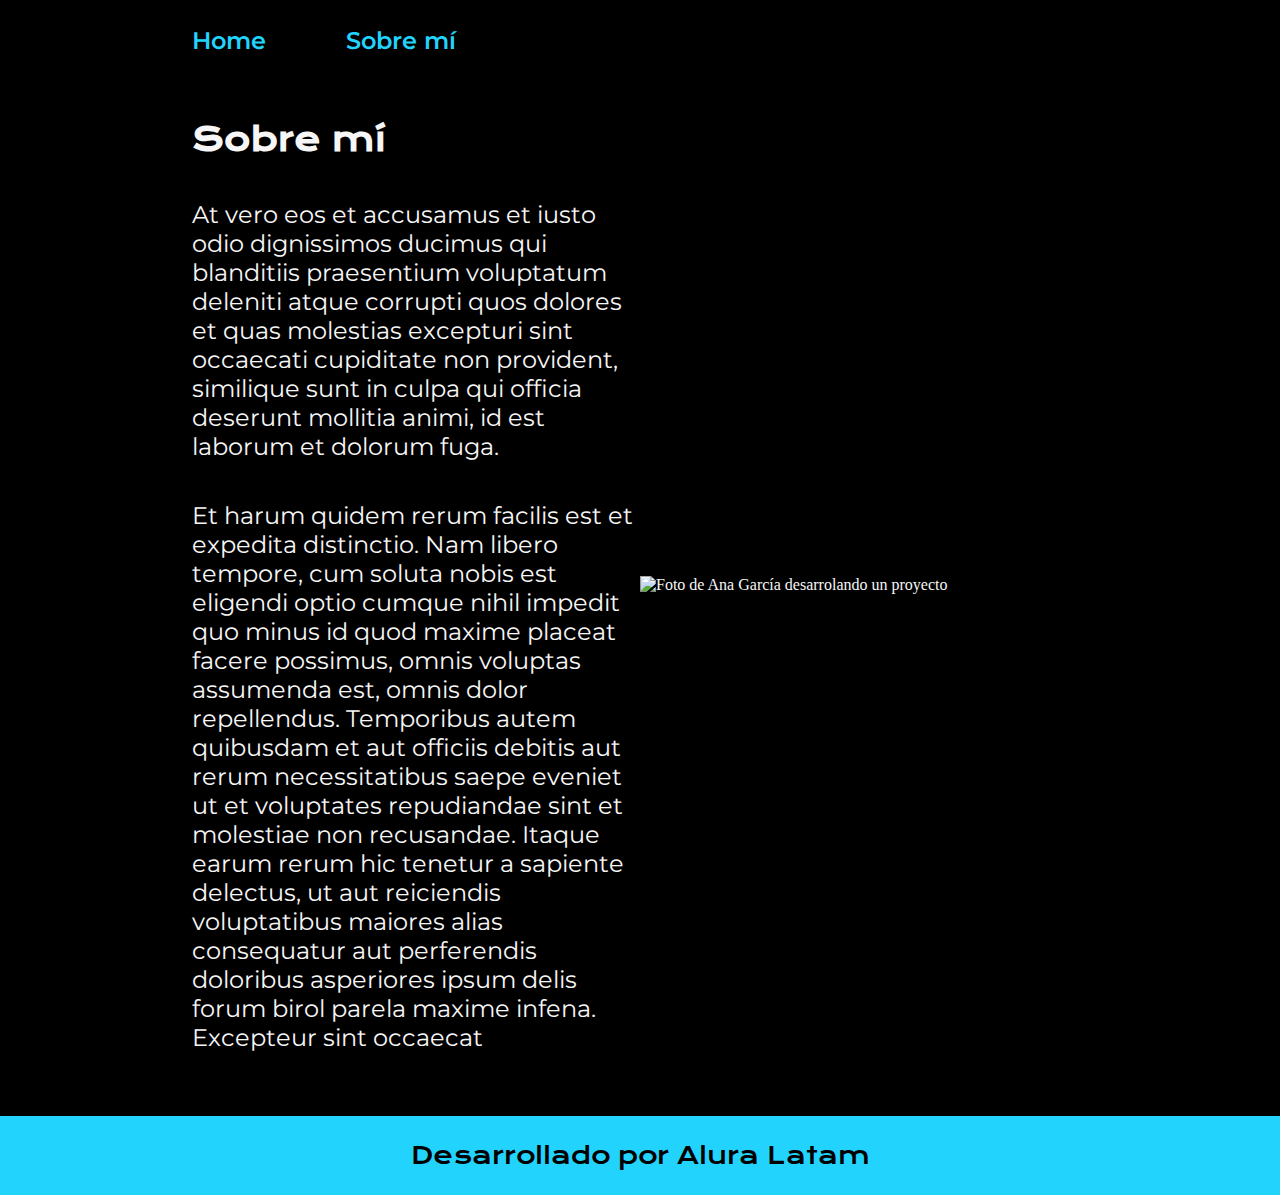
==== about.html @ a92df145 "Ejercicio Alura Latam" ====
<!DOCTYPE html>
<html lang="es-mx">
<head>
    <meta charset="UTF-8">
    <meta name="viewport" content="width=device-width, initial-scale=1.0">
    <title>Portafolio</title>
    <link rel="stylesheet" href="styles/style.css">

</head>
<body>
    <header class="header">
        <nav class="header__menu">
            <a class="header__menu__link" href="index.html">Home</a>
            <a class="header__menu__link" href="about.html">Sobre mí</a>
        </nav>
    </header>
    <main class="presentacion">
        <section class="presentacion__contenido">
            <h1 class="presentacion__contenido__titulo">Sobre mí</h1>
                <p class="presentacion__contenido__texto">At vero eos et accusamus et iusto odio dignissimos ducimus qui blanditiis praesentium voluptatum deleniti
                    atque corrupti quos dolores et quas molestias excepturi sint occaecati cupiditate non provident,
                    similique sunt in culpa qui officia deserunt mollitia animi, id est laborum et dolorum fuga.

                </p>
                <p class="presentacion__contenido__texto">
                    Et harum quidem rerum facilis est et expedita distinctio. Nam libero tempore, cum soluta nobis est
                    eligendi optio cumque nihil impedit quo minus id quod maxime placeat facere possimus, omnis voluptas
                    assumenda est, omnis dolor repellendus. Temporibus autem quibusdam et aut officiis debitis aut rerum
                    necessitatibus saepe eveniet ut et voluptates repudiandae sint et molestiae non recusandae. Itaque earum
                    rerum hic tenetur a sapiente delectus, ut aut reiciendis voluptatibus maiores alias consequatur aut
                    perferendis doloribus asperiores ipsum delis forum birol parela maxime infena. Excepteur sint occaecat
                </p>
               
        </section>
            <img class="presentacion__imagen" src="./assets/Imagen.png" alt="Foto de Ana García desarrolando un proyecto">
    </main>
    <footer class="footer">
        <p>Desarrollado por Alura Latam</p>
    </footer>
    
</body>
</html>
---- styles/style.css ----
@import url('https://fonts.googleapis.com/css2?family=Krona+One&family=Montserrat:wght@400;600&display=swap');


:root {
    --color-primaria: #000000;
    --color-secundaria: #F6F6F6;
    --color-terciaria: #22D4FD;
    --color-hover: #272727;

    --fuente-krona: 'Krona One', sans-serif;
    --fuente-montserrat: 'Montserrat', sans-serif;
}

* {
    padding: 0;
    margin:0;
}

body{
    box-sizing: border-box;
    background-color: var(--color-primaria);
    color: var(--color-secundaria);
}

.header{
    padding: 2% 0% 0% 15%;
}

.header__menu{
    display: flex;
    gap: 80px;
}
.header__menu__link{
    font-family: var(--fuente-montserrat);
    font-size: 1.5rem;
    font-weight: 600;
    color: var(--color-terciaria);
    text-decoration: none;

}



.presentacion {
    padding: 5% 15%;
    display: flex;
    align-items: center;
    justify-content: space-between;
}

.presentacion__contenido{
    width: 50%;
    display: flex;
    flex-direction: column;
    gap: 40px;
}


.presentacion__contenido__titulo{
    font-size: 2rem;
    font-family: var(--fuente-krona);
}

.titulo-destaque {
    color: var(--color-terciaria); ;
}

.presentacion__contenido__texto{
    font-size: 1.5rem;
    font-family: var(--fuente-montserrat);
}

.presentacion__enlaces{
    display: flex;
    flex-direction: column;
    justify-content: space-between;
    align-items: center;
    gap: 32px;
}

.presentacion__enlaces__subtitulo{
    font-family: var(--fuente-krona);
    font-weight: 400;
    font-size: 1.5rem;
}
.presentacion__enlaces__link{
      display: flex;
      justify-content: center;
      gap: 16px;
      border: 2px solid var(--color-terciaria);
      width: 50%;
      text-align: center;
      border-radius: 8px;
      font-size: 1.5rem;
      font-weight: 600;
      padding: 21.5px 0;
      text-decoration: none;
      color: var(--color-secundaria);
      font-family: var(--fuente-montserrat);
}

.presentacion__enlaces__link:hover{
    background-color: var(--color-hover);
}

.presentacion__imagen{
    width: 50%;
}

.footer{
    color:var(--color-primaria);
    background-color: var(--color-terciaria);
    padding: 24px;
    text-align: center;
    font-family: var(--fuente-krona);
    font-size: 1.5rem;
    font-weight: 400;
}

@media (max-width: 1200px) {

    .header{
         padding: 10%;  
    }
    .header__menu{
        justify-content: center;
    }
    .presentacion{
        flex-direction: column-reverse;
        padding: 5%;

    }

    .presentacion__contenido{
        width: auto;
    }
    
}
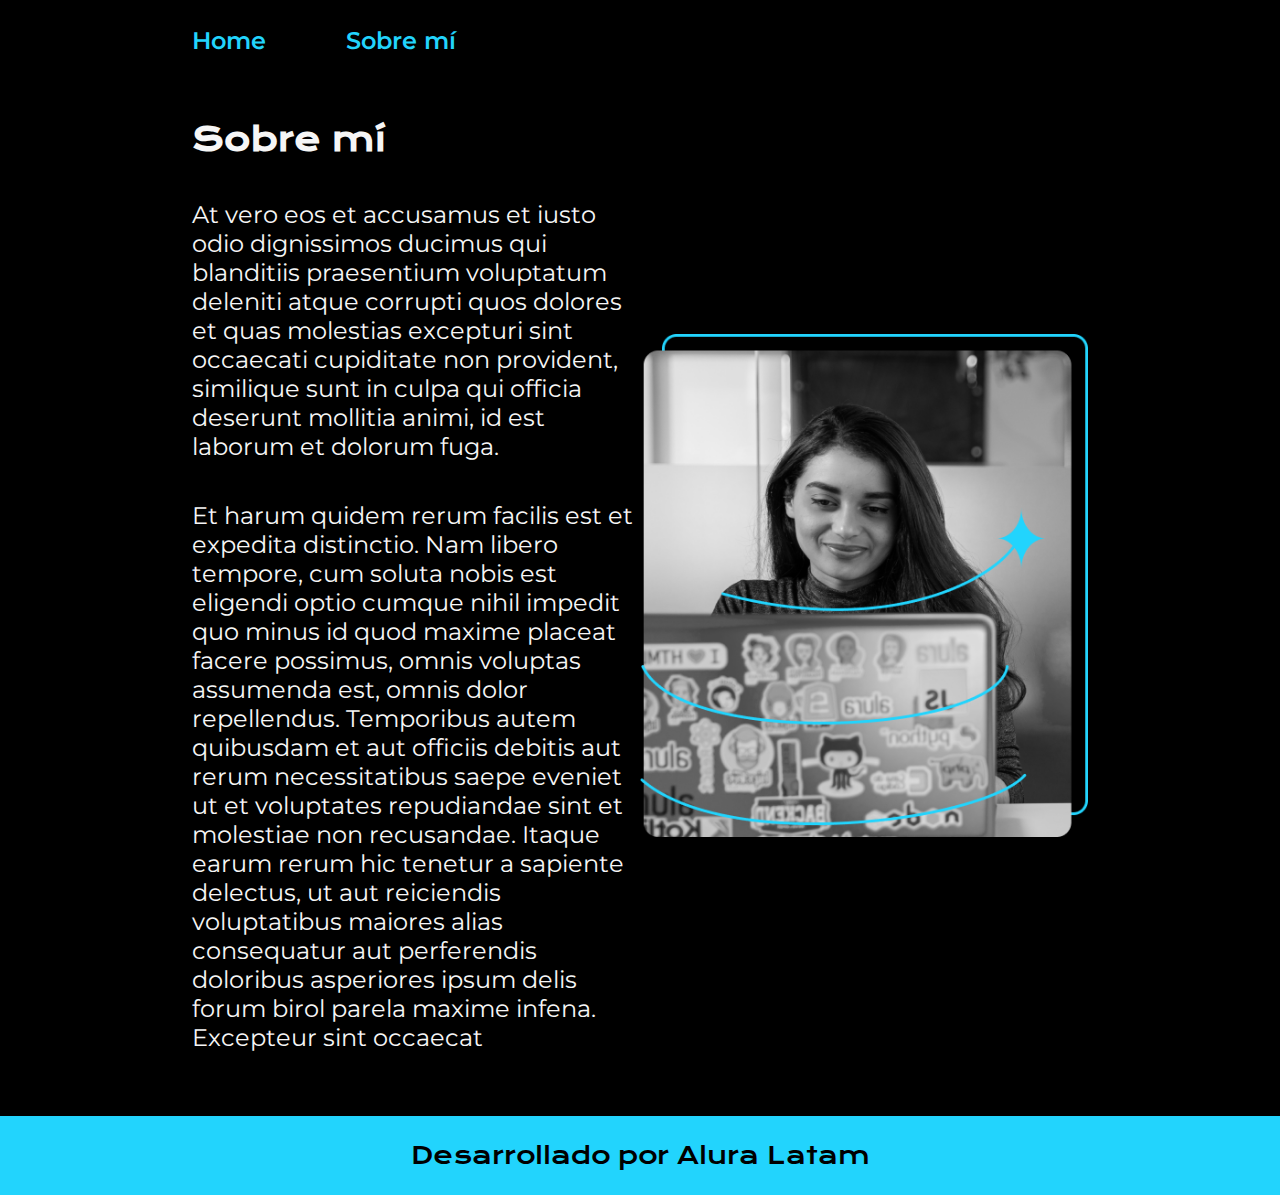
==== commit 37498839: "cambios en el ejercicio" ====
--- a/about.html
+++ b/about.html
@@ -32,7 +32,7 @@
                 </p>
                
         </section>
-            <img class="presentacion__imagen" src="./assets/Imagen.png" alt="Foto de Ana García desarrolando un proyecto">
+            <img class="presentacion__imagen" src="./assets/imagen.png" alt="Foto de Ana García desarrolando un proyecto">
     </main>
     <footer class="footer">
         <p>Desarrollado por Alura Latam</p>
